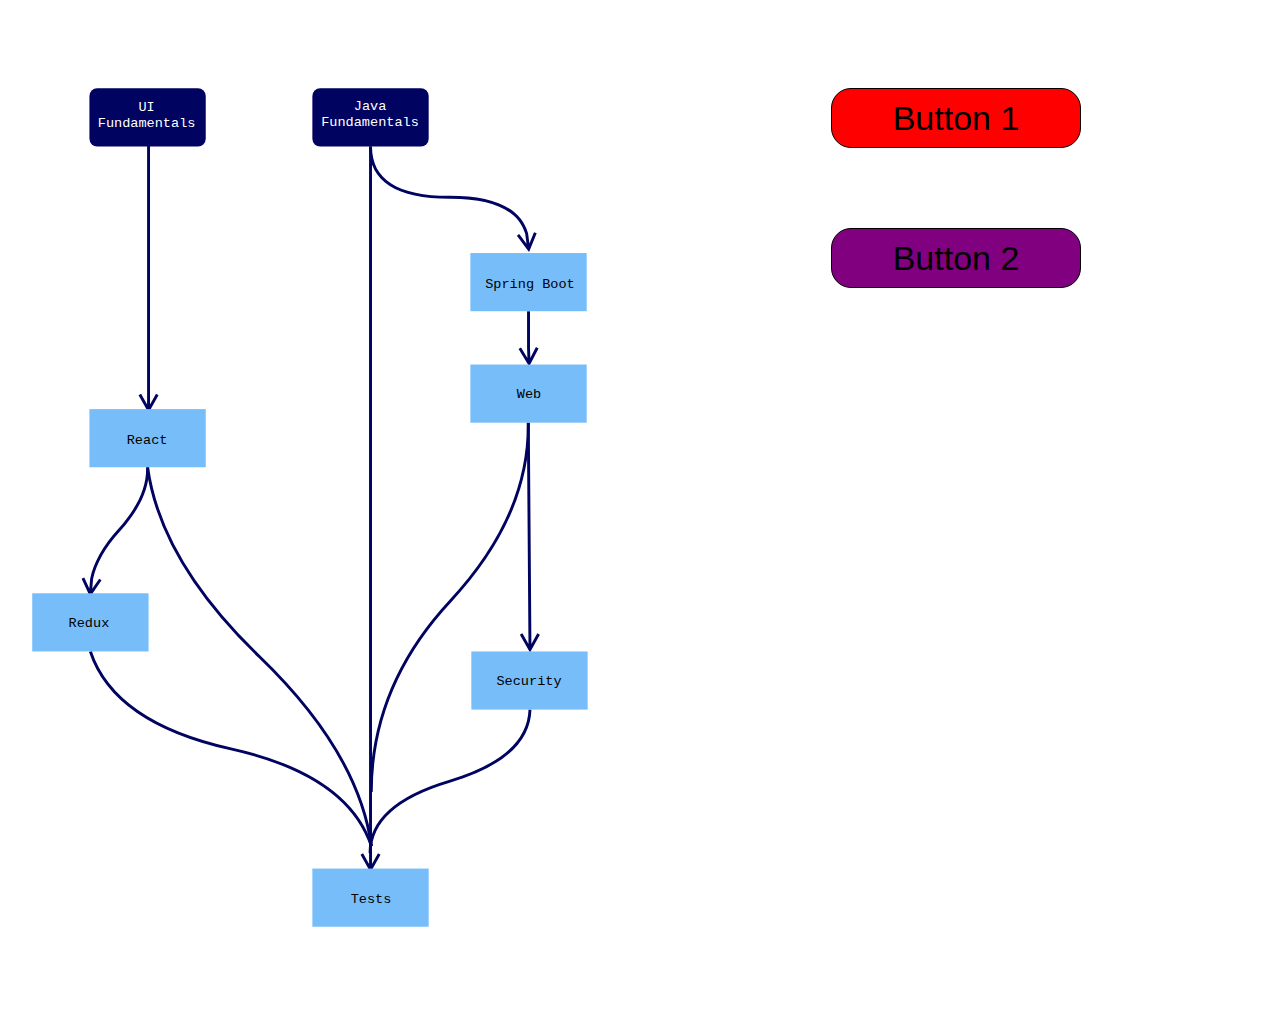
==== src/index.html @ f3fab20f "add js file" ====
<!DOCTYPE>
<html>
<head>
    <meta http-equiv="Content-Type" content="text/html; charset=iso-8859-2" />
    <title>Frontend Exercise 1</title>
    <link rel="stylesheet" href="style.css" type="text/css"/>
    <script type="text/javascript" src="script.js"> </script>
</head>
<body>
    <?xml version="1.0" encoding="UTF-8"?>
    <svg width="652px" height="999px" viewBox="0 0 652 999" version="1.1" xmlns="http://www.w3.org/2000/svg" xmlns:xlink="http://www.w3.org/1999/xlink">
        <title>Frontend 1</title>
        <g id="Page-1" stroke="none" stroke-width="1" fill="none" fill-rule="evenodd">
            <path id="Path-2" d="M375.5,127 C375.5,160.998261 401.893176,178 455.5,178 C501.700167,178 528.787218,190.623702 536.337891,216.070762 L536.560719,216.84581 L536.603576,217.058019 L537.888,227.122 L542.636878,215.416731 L545.416887,216.544361 L538.51671,233.555755 L537.514372,236.026875 L535.923057,233.887055 L524.968307,219.156357 L527.375604,217.366128 L534.913,227.5 L533.641,217.55 L533.461394,216.92302 C526.439469,193.282125 501.042002,181.244459 456.858427,181.003685 L455.5,181 C400.990756,181 373.061515,163.359904 372.508381,128.074651 L372.5,127 L375.5,127 Z" fill="#000360" fill-rule="nonzero"></path>
            <path id="Path" d="M538.5,297 L538.5,332.809163 L538.499,332.809 L538.49916,335.015634 L538.841,345.226 L544.661799,334.016013 L547.324276,335.39848 L538.8647,351.690674 L537.63584,354.05732 L536.251438,351.778166 L526.721093,336.08828 L529.285141,334.530827 L535.842,345.326 L535.5,335.065826 L535.5,297 L538.5,297 Z" fill="#000360" fill-rule="nonzero"></path>
            <path id="Path-3" d="M145.499231,457.951971 C146.179814,479.19627 136.185869,501.216826 115.61341,524.005146 C100.455282,540.795956 91.2244397,557.055057 87.8873403,572.770977 L87.759,573.384 L86.898,583.418 L94.0105189,572.980354 L96.4898428,574.669423 L86.1541172,589.840869 L84.6527229,592.044712 L83.5489753,589.617192 L75.9506831,572.90594 L78.6816429,571.664224 L83.909,583.163 L84.7789963,573.039342 L84.8030565,572.871344 C88.1305147,556.359069 97.6700407,539.404234 113.38659,521.994854 C133.279855,499.958884 142.959023,478.849872 142.517254,458.659575 L142.500769,458.048029 L145.499231,457.951971 Z" fill="#000360" fill-rule="nonzero"></path>
            <path id="Path-6" d="M146.5,126.5 L146.5,393.273 L152.692637,382.264608 L155.307363,383.735392 L146.307363,399.735392 L145,402.059593 L143.692637,399.735392 L134.692637,383.735392 L137.307363,382.264608 L143.5,393.273 L143.5,126.5 L146.5,126.5 Z" fill="#000360" fill-rule="nonzero"></path>
            <path id="Path-7" d="M538.261093,411.988836 L539.877704,630.000304 L539.953,640.26 L546.064612,629.204797 L548.690173,630.656152 L539.809061,646.722447 L538.518967,649.056279 L537.194406,646.741835 L528.076013,630.809011 L530.679761,629.318879 L536.953,640.281 L536.877786,630.022549 L535.261176,412.011081 L538.261093,411.988836 Z" fill="#000360" fill-rule="nonzero"></path>
            <path d="M538.5,708 C537.49696,741.051829 509.746201,765.718496 455.24772,782 C400.74924,798.281504 373.5,822.948171 373.5,856" id="Path-4" stroke="#000360" stroke-width="3"></path>
            <path id="Path-5" d="M375.5,127 L375.5,867.273 L381.692637,856.264608 L384.307363,857.735392 L375.307363,873.735392 L374,876.059593 L372.692637,873.735392 L363.692637,857.735392 L366.307363,856.264608 L372.5,867.273 L372.5,127 L375.5,127 Z" fill="#000360" fill-rule="nonzero"></path>
            <path d="M84.968254,648 C101.330611,697.053571 149.663945,730.553571 229.968254,748.5 C310.272563,766.446429 358.605897,799.946429 374.968254,849" id="Path-8" stroke="#000360" stroke-width="3"></path>
            <path d="M144,458 C152.902081,522.723958 191.402081,587.890625 259.5,653.5 C327.597919,719.109375 366.097919,784.276042 375,849" id="Path-9" stroke="#000360" stroke-width="3"></path>
            <path d="M536.750031,412 C537.581984,476.0759 510.793105,537.367204 456.383393,595.873913 C401.973681,654.380622 374.768825,720.089317 374.768825,793" id="Path-10" stroke="#000360" stroke-width="3"></path>
            <rect id="Rectangle" class="DarkBlueRectangle" fill="#000360" x="84" y="67" width="120" height="60" rx="8"></rect>
            <text id="UI-Fundamentals" fill="#FFFFFF" fill-rule="nonzero" font-family="Courier" font-size="14" font-weight="normal">
                <tspan x="134.598633" y="90">UI </tspan>
                <tspan x="92.5917969" y="107">Fundamentals</tspan>
            </text>
            <rect id="Rectangle" class="DarkBlueRectangle" fill="#000360" x="314" y="67" width="120" height="60" rx="8"></rect>
            <text id="Java-Fundamentals" fill="#FFFFFF" fill-rule="nonzero" font-family="Courier" font-size="14" font-weight="normal">
                <tspan x="356.697266" y="89">Java </tspan>
                <tspan x="323.091797" y="106">Fundamentals</tspan>
            </text>
            <rect id="Rectangle" class="LightBlueRectangle" fill="#76BDF9" x="477" y="237" width="120" height="60"></rect>
            <text id="Spring-Boot" font-family="Courier" font-size="14" font-weight="normal" fill="#000000">
                <tspan x="492.29248" y="273">Spring Boot</tspan>
            </text>
            <rect id="Rectangle" class="LightBlueRectangle" fill="#76BDF9" x="477" y="352" width="120" height="60"></rect>
            <text id="Web" font-family="Courier" font-size="14" font-weight="normal" fill="#000000">
                <tspan x="524.897949" y="387">Web</tspan>
            </text>
            <rect id="Rectangle" class="LightBlueRectangle" fill="#76BDF9" x="478" y="648" width="120" height="60"></rect>
            <text id="Security" font-family="Courier" font-size="14" font-weight="normal" fill="#000000">
                <tspan x="503.894531" y="683">Security</tspan>
            </text>
            <rect id="Rectangle" class="LightBlueRectangle" fill="#76BDF9" x="314" y="872" width="120" height="60"></rect>
            <text id="Tests" font-family="Courier" font-size="14" font-weight="normal" fill="#000000">
                <tspan x="353.496582" y="908">Tests</tspan>
            </text>
            <rect id="Rectangle" class="LightBlueRectangle" fill="#76BDF9" x="84" y="398" width="120" height="60"></rect>
            <text id="React" font-family="Courier" font-size="14" font-weight="normal" fill="#000000">
                <tspan x="122.496582" y="434">React</tspan>
            </text>
            <rect id="Rectangle" class="LightBlueRectangle" fill="#76BDF9" x="25" y="588" width="120" height="60"></rect>
            <text id="Redux" font-family="Courier" font-size="14" font-weight="normal" fill="#000000">
                <tspan x="62.496582" y="623">Redux</tspan>
            </text>
        </g>
    </svg>
    <div id="button-div">
        <button id="button-1" class="btn" onClick="changeLightBlueRectangle()">Button 1</button>
        <button id="button-2" class="btn" onClick="changeDarkBlueRectangle()">Button 2</button>
    </div>
</body>
</html>
---- src/style.css ----
body {
    display: flex;
    flex-flow: row wrap;
}

#button-div{
    width:50%;
}

svg{
    width:50%;
}

.btn{
    width: 250px;
    height: 60px;
    border-radius:20px;
    font-size:34px;
    border: 1px solid black;
    margin: 10px;
    margin-top:80px;
    display: block;
    margin-left:auto;
    margin-right:auto;
}

#button-1 {
    background-color: red;
}

#button-2 {
    background-color: purple;
}
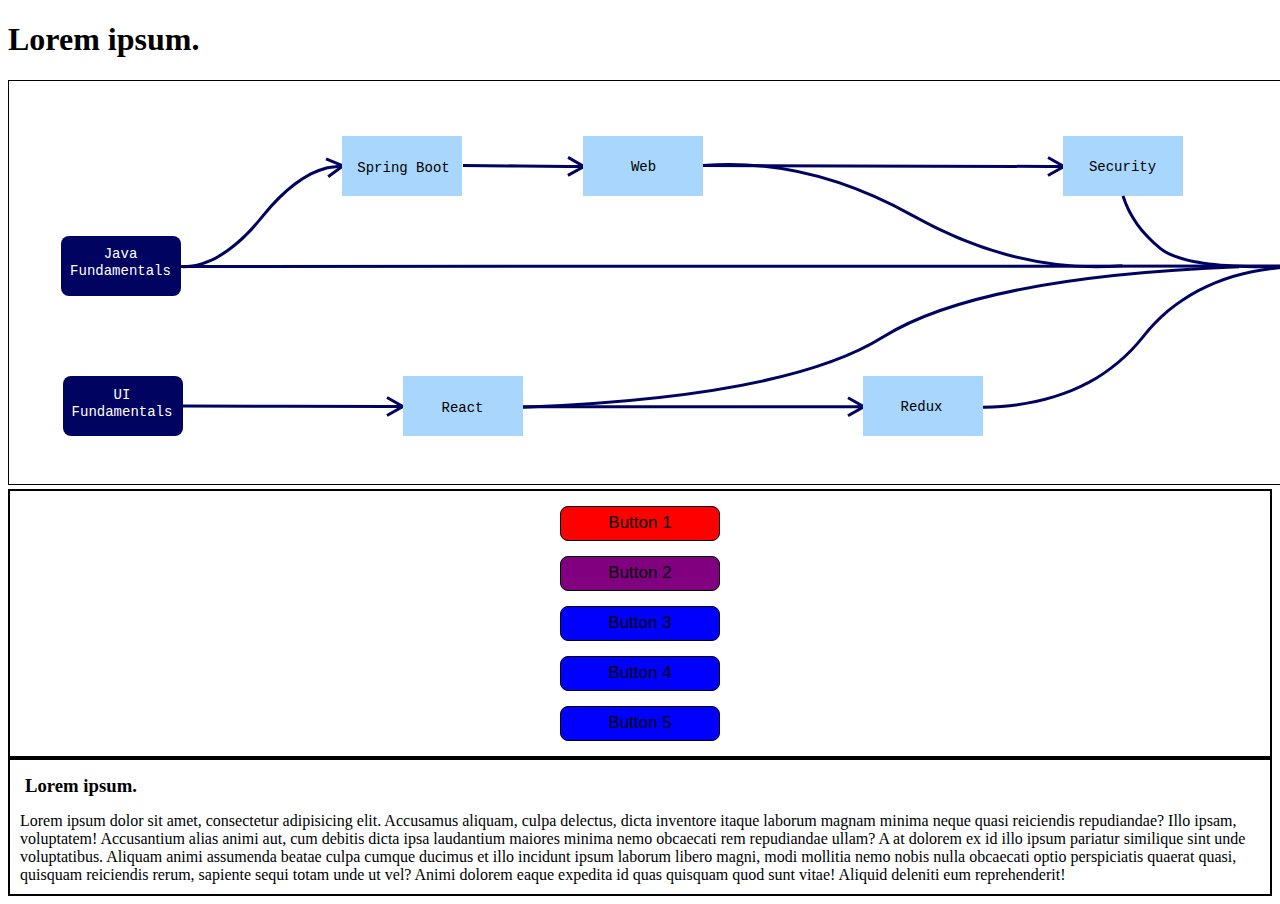
==== commit a184c54e: "horizontal-oriented SVD image and Bootstrap's grid" ====
--- a/src/index.html
+++ b/src/index.html
@@ -1,65 +1,115 @@
-<!DOCTYPE>
-<html>
+<!doctype html>
+<html lang="en">
 <head>
-    <meta http-equiv="Content-Type" content="text/html; charset=iso-8859-2" />
+    <meta charset="utf-8">
+    <meta name="viewport" content="width=device-width, initial-scale=1, shrink-to-fit=no">
+    <!-- Bootstrap CSS -->
+    <link rel="stylesheet" href="https://cdn.jsdelivr.net/npm/bootstrap@4.5.3/dist/css/bootstrap.min.css"
+          integrity="sha384-TX8t27EcRE3e/ihU7zmQxVncDAy5uIKz4rEkgIXeMed4M0jlfIDPvg6uqKI2xXr2" crossorigin="anonymous">
+    <!-- my CSS -->
+    <link rel="stylesheet" href="style.css" type="text/css"/>
     <title>Frontend Exercise 1</title>
-    <link rel="stylesheet" href="style.css" type="text/css"/>
-    <script type="text/javascript" src="script.js"> </script>
 </head>
 <body>
-    <?xml version="1.0" encoding="UTF-8"?>
-    <svg width="652px" height="999px" viewBox="0 0 652 999" version="1.1" xmlns="http://www.w3.org/2000/svg" xmlns:xlink="http://www.w3.org/1999/xlink">
-        <title>Frontend 1</title>
-        <g id="Page-1" stroke="none" stroke-width="1" fill="none" fill-rule="evenodd">
-            <path id="Path-2" d="M375.5,127 C375.5,160.998261 401.893176,178 455.5,178 C501.700167,178 528.787218,190.623702 536.337891,216.070762 L536.560719,216.84581 L536.603576,217.058019 L537.888,227.122 L542.636878,215.416731 L545.416887,216.544361 L538.51671,233.555755 L537.514372,236.026875 L535.923057,233.887055 L524.968307,219.156357 L527.375604,217.366128 L534.913,227.5 L533.641,217.55 L533.461394,216.92302 C526.439469,193.282125 501.042002,181.244459 456.858427,181.003685 L455.5,181 C400.990756,181 373.061515,163.359904 372.508381,128.074651 L372.5,127 L375.5,127 Z" fill="#000360" fill-rule="nonzero"></path>
-            <path id="Path" d="M538.5,297 L538.5,332.809163 L538.499,332.809 L538.49916,335.015634 L538.841,345.226 L544.661799,334.016013 L547.324276,335.39848 L538.8647,351.690674 L537.63584,354.05732 L536.251438,351.778166 L526.721093,336.08828 L529.285141,334.530827 L535.842,345.326 L535.5,335.065826 L535.5,297 L538.5,297 Z" fill="#000360" fill-rule="nonzero"></path>
-            <path id="Path-3" d="M145.499231,457.951971 C146.179814,479.19627 136.185869,501.216826 115.61341,524.005146 C100.455282,540.795956 91.2244397,557.055057 87.8873403,572.770977 L87.759,573.384 L86.898,583.418 L94.0105189,572.980354 L96.4898428,574.669423 L86.1541172,589.840869 L84.6527229,592.044712 L83.5489753,589.617192 L75.9506831,572.90594 L78.6816429,571.664224 L83.909,583.163 L84.7789963,573.039342 L84.8030565,572.871344 C88.1305147,556.359069 97.6700407,539.404234 113.38659,521.994854 C133.279855,499.958884 142.959023,478.849872 142.517254,458.659575 L142.500769,458.048029 L145.499231,457.951971 Z" fill="#000360" fill-rule="nonzero"></path>
-            <path id="Path-6" d="M146.5,126.5 L146.5,393.273 L152.692637,382.264608 L155.307363,383.735392 L146.307363,399.735392 L145,402.059593 L143.692637,399.735392 L134.692637,383.735392 L137.307363,382.264608 L143.5,393.273 L143.5,126.5 L146.5,126.5 Z" fill="#000360" fill-rule="nonzero"></path>
-            <path id="Path-7" d="M538.261093,411.988836 L539.877704,630.000304 L539.953,640.26 L546.064612,629.204797 L548.690173,630.656152 L539.809061,646.722447 L538.518967,649.056279 L537.194406,646.741835 L528.076013,630.809011 L530.679761,629.318879 L536.953,640.281 L536.877786,630.022549 L535.261176,412.011081 L538.261093,411.988836 Z" fill="#000360" fill-rule="nonzero"></path>
-            <path d="M538.5,708 C537.49696,741.051829 509.746201,765.718496 455.24772,782 C400.74924,798.281504 373.5,822.948171 373.5,856" id="Path-4" stroke="#000360" stroke-width="3"></path>
-            <path id="Path-5" d="M375.5,127 L375.5,867.273 L381.692637,856.264608 L384.307363,857.735392 L375.307363,873.735392 L374,876.059593 L372.692637,873.735392 L363.692637,857.735392 L366.307363,856.264608 L372.5,867.273 L372.5,127 L375.5,127 Z" fill="#000360" fill-rule="nonzero"></path>
-            <path d="M84.968254,648 C101.330611,697.053571 149.663945,730.553571 229.968254,748.5 C310.272563,766.446429 358.605897,799.946429 374.968254,849" id="Path-8" stroke="#000360" stroke-width="3"></path>
-            <path d="M144,458 C152.902081,522.723958 191.402081,587.890625 259.5,653.5 C327.597919,719.109375 366.097919,784.276042 375,849" id="Path-9" stroke="#000360" stroke-width="3"></path>
-            <path d="M536.750031,412 C537.581984,476.0759 510.793105,537.367204 456.383393,595.873913 C401.973681,654.380622 374.768825,720.089317 374.768825,793" id="Path-10" stroke="#000360" stroke-width="3"></path>
-            <rect id="Rectangle" class="DarkBlueRectangle" fill="#000360" x="84" y="67" width="120" height="60" rx="8"></rect>
-            <text id="UI-Fundamentals" fill="#FFFFFF" fill-rule="nonzero" font-family="Courier" font-size="14" font-weight="normal">
-                <tspan x="134.598633" y="90">UI </tspan>
-                <tspan x="92.5917969" y="107">Fundamentals</tspan>
+<?xml version="1.0" encoding="UTF-8"?>
+
+<div class="container">
+    <h1>Lorem ipsum.</h1>
+<div class="row" id="svg-image">
+<svg width="1466px" height="403px" viewBox="0 0 1466 403" version="1.1" xmlns="http://www.w3.org/2000/svg"
+     xmlns:xlink="http://www.w3.org/1999/xlink">
+    <title>Group</title>
+    <g id="Page-1" stroke="none" stroke-width="1" fill="none" fill-rule="evenodd">
+        <g id="Group" transform="translate(52.000000, 55.000000)">
+            <path id="Path"
+                  d="M1227.73083,119.698949 L1243.73481,128.691869 L1246.05959,129.998204 L1243.73597,131.306595 L1227.73995,140.313674 L1226.26801,137.699599 L1237.276,131.501 L1227.00154,131.506637 L681.828992,131.747863 L112.000664,132 L111.999336,129 L681.827665,128.747864 L1227.00021,128.506637 L1237.272,128.502 L1226.26121,122.314327 L1227.73083,119.698949 Z"
+                  fill="#000360" fill-rule="nonzero"></path>
+            <path id="Path-2"
+                  d="M787.735392,260.442637 L803.735392,269.442637 L806.059593,270.75 L803.735392,272.057363 L787.735392,281.057363 L786.264608,278.442637 L797.273,272.25 L462,272.25 L462,269.25 L797.273,269.25 L786.264608,263.057363 L787.735392,260.442637 Z"
+                  fill="#000360" fill-rule="nonzero"></path>
+            <path id="Path-8"
+                  d="M507.821779,20.074127 L523.746226,29.2071432 L526.059452,30.5338288 L523.724437,31.821779 L507.649995,40.6881378 L506.201051,38.0612459 L517.261,31.96 L507.003939,31.8750849 L459.062046,31.4755691 L401.9875,30.9999479 L402.0125,28.0000521 L459.087045,28.4756733 L507.028938,28.8751891 L517.287,28.961 L506.329258,22.6765067 L507.821779,20.074127 Z"
+                  fill="#000360" fill-rule="nonzero"></path>
+            <path id="Path-4"
+                  d="M265.595162,21.4904915 L282.564831,28.4926558 L285.02989,29.5098083 L282.880557,31.0882507 L268.084368,41.9543817 L266.308621,39.5363825 L276.488,32.06 L266.509,33.273 L265.963875,33.4085411 C245.51562,38.5762078 224.620582,54.2570719 203.320572,80.5087304 L202.668404,81.3156546 C175.646959,114.879491 149.03316,131.907683 122.794981,132.244891 L122,132.25 L122,129.25 C147.430166,129.25 173.5517,112.698147 200.331596,79.4343454 C222.231777,52.2317262 243.851957,35.8999383 265.235242,30.4983598 L265.883148,30.3380213 L266.055302,30.3068016 L276.126,29.081 L264.450865,24.263682 L265.595162,21.4904915 Z"
+                  fill="#000360" fill-rule="nonzero"></path>
+            <path id="Path-5"
+                  d="M987.764078,20.1530527 L1003.73902,29.1974623 L1006.05958,30.5112766 L1003.73175,31.8121788 L987.706815,40.7676998 L986.2433,38.1488978 L997.27,31.986 L987.001317,31.9583428 L641.995833,30.9999942 L642.004167,28.0000058 L987.00965,28.9583544 L997.278,28.987 L986.286037,22.7636837 L987.764078,20.1530527 Z"
+                  fill="#000360" fill-rule="nonzero"></path>
+            <path id="Path-11"
+                  d="M326.758962,260.160096 L342.738372,269.196602 L345.059583,270.509268 L342.732402,271.811322 L326.711896,280.774769 L325.247086,278.156691 L336.271,271.988 L326.001083,271.96576 L224.778164,271.734657 L121.996575,271.499996 L122.003425,268.500004 L224.785014,268.734665 L326.007932,268.965768 L336.277,268.989 L325.282212,262.771458 L326.758962,260.160096 Z"
+                  fill="#000360" fill-rule="nonzero"></path>
+            <rect id="Rectangle" fill="#000360" x="2" y="240" width="120" height="60" rx="8"></rect>
+            <text id="UI-Fundamentals" fill="#FFFFFF" fill-rule="nonzero" font-family="Courier" font-size="14"
+                  font-weight="normal">
+                <tspan x="52.5986328" y="263">UI</tspan>
+                <tspan x="10.5917969" y="280">Fundamentals</tspan>
             </text>
-            <rect id="Rectangle" class="DarkBlueRectangle" fill="#000360" x="314" y="67" width="120" height="60" rx="8"></rect>
-            <text id="Java-Fundamentals" fill="#FFFFFF" fill-rule="nonzero" font-family="Courier" font-size="14" font-weight="normal">
-                <tspan x="356.697266" y="89">Java </tspan>
-                <tspan x="323.091797" y="106">Fundamentals</tspan>
+            <rect id="Rectangle" fill="#000360" x="0" y="100" width="120" height="60" rx="8"></rect>
+            <text id="Java-Fundamentals" fill="#FFFFFF" fill-rule="nonzero" font-family="Courier" font-size="14"
+                  font-weight="normal">
+                <tspan x="42.6972656" y="122">Java</tspan>
+                <tspan x="9.09179688" y="139">Fundamentals</tspan>
             </text>
-            <rect id="Rectangle" class="LightBlueRectangle" fill="#76BDF9" x="477" y="237" width="120" height="60"></rect>
+            <rect id="Rectangle" fill="#A9D6FC" x="281" y="0" width="120" height="60"></rect>
             <text id="Spring-Boot" font-family="Courier" font-size="14" font-weight="normal" fill="#000000">
-                <tspan x="492.29248" y="273">Spring Boot</tspan>
+                <tspan x="296.29248" y="36">Spring Boot</tspan>
             </text>
-            <rect id="Rectangle" class="LightBlueRectangle" fill="#76BDF9" x="477" y="352" width="120" height="60"></rect>
+            <rect id="Rectangle" fill="#A9D6FC" x="522" y="0" width="120" height="60"></rect>
             <text id="Web" font-family="Courier" font-size="14" font-weight="normal" fill="#000000">
-                <tspan x="524.897949" y="387">Web</tspan>
+                <tspan x="569.897949" y="35">Web</tspan>
             </text>
-            <rect id="Rectangle" class="LightBlueRectangle" fill="#76BDF9" x="478" y="648" width="120" height="60"></rect>
+            <rect id="Rectangle" fill="#A9D6FC" x="1002" y="0" width="120" height="60"></rect>
             <text id="Security" font-family="Courier" font-size="14" font-weight="normal" fill="#000000">
-                <tspan x="503.894531" y="683">Security</tspan>
+                <tspan x="1027.89453" y="35">Security</tspan>
             </text>
-            <rect id="Rectangle" class="LightBlueRectangle" fill="#76BDF9" x="314" y="872" width="120" height="60"></rect>
+            <rect id="Rectangle" fill="#A9D6FC" x="1242" y="100" width="120" height="60"></rect>
             <text id="Tests" font-family="Courier" font-size="14" font-weight="normal" fill="#000000">
-                <tspan x="353.496582" y="908">Tests</tspan>
+                <tspan x="1281.49658" y="136">Tests</tspan>
             </text>
-            <rect id="Rectangle" class="LightBlueRectangle" fill="#76BDF9" x="84" y="398" width="120" height="60"></rect>
+            <rect id="Rectangle" fill="#A9D6FC" x="342" y="240" width="120" height="60"></rect>
             <text id="React" font-family="Courier" font-size="14" font-weight="normal" fill="#000000">
-                <tspan x="122.496582" y="434">React</tspan>
+                <tspan x="380.496582" y="276">React</tspan>
             </text>
-            <rect id="Rectangle" class="LightBlueRectangle" fill="#76BDF9" x="25" y="588" width="120" height="60"></rect>
+            <rect id="Rectangle" fill="#A9D6FC" x="802" y="240" width="120" height="60"></rect>
             <text id="Redux" font-family="Courier" font-size="14" font-weight="normal" fill="#000000">
-                <tspan x="62.496582" y="623">Redux</tspan>
+                <tspan x="839.496582" y="275">Redux</tspan>
             </text>
+            <path id="Path-6"
+                  d="M1227.3339,120.772394 L1243.68162,129.124161 L1246.05633,130.337361 L1243.78638,131.736789 L1228.15979,141.37057 L1226.58543,138.816867 L1237.338,132.187 L1227.17524,132.595163 C1164.58065,136.629376 1116.6173,159.697713 1083.17464,201.807862 C1046.9122,247.468588 993.858879,271.100869 924.142593,272.707839 L922.024878,272.749794 L921.975122,269.750206 C991.881285,268.590625 1044.78742,245.320193 1080.82536,199.942138 C1114.4797,157.565468 1162.60183,134.158862 1225.11978,129.727935 L1227.01867,129.599473 L1237.218,129.19 L1225.96905,123.443945 L1227.3339,120.772394 Z"
+                  fill="#000360" fill-rule="nonzero"></path>
+            <path id="Path-7"
+                  d="M1063.42978,59.5464374 C1069.65173,79.1601302 1081.90765,96.3829794 1100.23095,111.232199 C1116.9868,124.811167 1158.66087,130.767773 1224.99992,128.879146 L1227.01775,128.819513 L1237.22,128.431 L1225.98324,122.661786 L1227.35345,119.99298 L1243.68438,128.377539 L1246.05665,129.595502 L1243.78389,130.990371 L1228.138,140.592772 L1226.56877,138.035914 L1237.334,131.428 L1227.12076,131.817724 C1158.8761,133.908011 1116.03316,127.899774 1098.34212,113.562934 C1079.82824,98.5592644 1067.31342,81.1194418 1060.82976,61.2600006 L1060.57022,60.4535626 L1063.42978,59.5464374 Z"
+                  fill="#000360" fill-rule="nonzero"></path>
+            <path d="M642,29.5 C711.832382,23.8333333 781.749049,40.5416667 851.75,79.625 C921.750951,118.708333 991.667618,135.416667 1061.5,129.75"
+                  id="Path-9" stroke="#000360" stroke-width="3"></path>
+            <path d="M462,271.25 C638.333333,264.416667 758.333333,241.012725 822,201.038175 C885.666667,161.063625 1004.37365,137.659683 1178.12095,130.82635"
+                  id="Path-10" stroke="#000360" stroke-width="3"></path>
         </g>
-    </svg>
-    <div id="button-div">
+    </g>
+</svg>
+</div>
+<div class="row">
+    <div id="buttons" class="col-3">
         <button id="button-1" class="btn" onClick="changeLightBlueRectangle()">Button 1</button>
         <button id="button-2" class="btn" onClick="changeDarkBlueRectangle()">Button 2</button>
+        <button class="btn">Button 3</button>
+        <button class="btn">Button 4</button>
+        <button class="btn">Button 5</button>
     </div>
+    <div id="description" class="col-9" >
+        <h3>Lorem ipsum.</h3>
+        <p>Lorem ipsum dolor sit amet, consectetur adipisicing elit. Accusamus aliquam, culpa delectus, dicta inventore itaque laborum magnam minima neque quasi reiciendis repudiandae? Illo ipsam, voluptatem! Accusantium alias animi aut, cum debitis dicta ipsa laudantium maiores minima nemo obcaecati rem repudiandae ullam? A at dolorem ex id illo ipsum pariatur similique sint unde voluptatibus. Aliquam animi assumenda beatae culpa cumque ducimus et illo incidunt ipsum laborum libero magni, modi mollitia nemo nobis nulla obcaecati optio perspiciatis quaerat quasi, quisquam reiciendis rerum, sapiente sequi totam unde ut vel? Animi dolorem eaque expedita id quas quisquam quod sunt vitae! Aliquid deleniti eum reprehenderit!</p>
+    </div>
+</div>
+</div>
+<!--    javascript-->
+<script src="https://code.jquery.com/jquery-3.5.1.slim.min.js"
+        integrity="sha384-DfXdz2htPH0lsSSs5nCTpuj/zy4C+OGpamoFVy38MVBnE+IbbVYUew+OrCXaRkfj"
+        crossorigin="anonymous"></script>
+<script src="https://cdn.jsdelivr.net/npm/bootstrap@4.5.3/dist/js/bootstrap.bundle.min.js"
+        integrity="sha384-ho+j7jyWK8fNQe+A12Hb8AhRq26LrZ/JpcUGGOn+Y7RsweNrtN/tE3MoK7ZeZDyx"
+        crossorigin="anonymous"></script>
+<script type="text/javascript" src="script.js"></script>
 </body>
 </html>
--- a/src/style.css
+++ b/src/style.css
@@ -1,27 +1,37 @@
 body {
-    display: flex;
-    flex-flow: row wrap;
-}
 
-#button-div{
-    width:50%;
 }
 
 svg{
-    width:50%;
+    border: 1px solid black;
+}
+#buttons{
+    border: 2px solid black;
+    padding-bottom:15px;
+}
+
+#description{
+    border: 2px solid black;
+}
+
+#description h3{
+    margin: 15px;
+}
+#description p{
+    margin: 10px;
 }
 
 .btn{
-    width: 250px;
-    height: 60px;
-    border-radius:20px;
-    font-size:34px;
+    width: 160px;
+    height: 35px;
+    border-radius:8px;
+    font-size:17px;
     border: 1px solid black;
-    margin: 10px;
-    margin-top:80px;
+    margin-top:15px;
     display: block;
     margin-left:auto;
     margin-right:auto;
+    background-color: blue;
 }
 
 #button-1 {
@@ -30,4 +40,5 @@
 
 #button-2 {
     background-color: purple;
-}+}
+
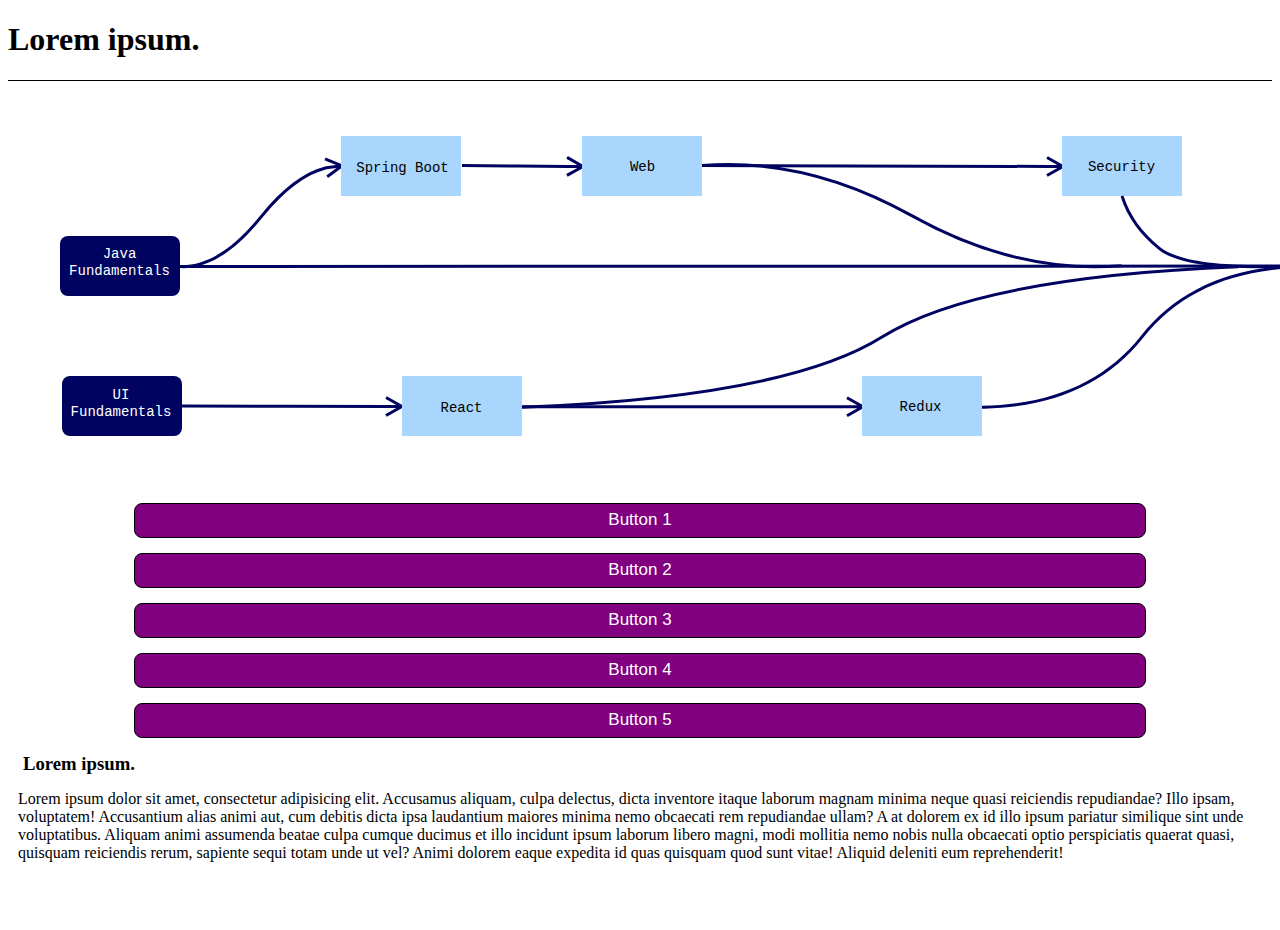
==== commit 1df389ab: "responsible html and css" ====
--- a/src/index.html
+++ b/src/index.html
@@ -13,95 +13,181 @@
 <body>
 <?xml version="1.0" encoding="UTF-8"?>
 
-<div class="container">
-    <h1>Lorem ipsum.</h1>
-<div class="row" id="svg-image">
-<svg width="1466px" height="403px" viewBox="0 0 1466 403" version="1.1" xmlns="http://www.w3.org/2000/svg"
-     xmlns:xlink="http://www.w3.org/1999/xlink">
-    <title>Group</title>
-    <g id="Page-1" stroke="none" stroke-width="1" fill="none" fill-rule="evenodd">
-        <g id="Group" transform="translate(52.000000, 55.000000)">
-            <path id="Path"
-                  d="M1227.73083,119.698949 L1243.73481,128.691869 L1246.05959,129.998204 L1243.73597,131.306595 L1227.73995,140.313674 L1226.26801,137.699599 L1237.276,131.501 L1227.00154,131.506637 L681.828992,131.747863 L112.000664,132 L111.999336,129 L681.827665,128.747864 L1227.00021,128.506637 L1237.272,128.502 L1226.26121,122.314327 L1227.73083,119.698949 Z"
-                  fill="#000360" fill-rule="nonzero"></path>
-            <path id="Path-2"
-                  d="M787.735392,260.442637 L803.735392,269.442637 L806.059593,270.75 L803.735392,272.057363 L787.735392,281.057363 L786.264608,278.442637 L797.273,272.25 L462,272.25 L462,269.25 L797.273,269.25 L786.264608,263.057363 L787.735392,260.442637 Z"
-                  fill="#000360" fill-rule="nonzero"></path>
-            <path id="Path-8"
-                  d="M507.821779,20.074127 L523.746226,29.2071432 L526.059452,30.5338288 L523.724437,31.821779 L507.649995,40.6881378 L506.201051,38.0612459 L517.261,31.96 L507.003939,31.8750849 L459.062046,31.4755691 L401.9875,30.9999479 L402.0125,28.0000521 L459.087045,28.4756733 L507.028938,28.8751891 L517.287,28.961 L506.329258,22.6765067 L507.821779,20.074127 Z"
-                  fill="#000360" fill-rule="nonzero"></path>
-            <path id="Path-4"
-                  d="M265.595162,21.4904915 L282.564831,28.4926558 L285.02989,29.5098083 L282.880557,31.0882507 L268.084368,41.9543817 L266.308621,39.5363825 L276.488,32.06 L266.509,33.273 L265.963875,33.4085411 C245.51562,38.5762078 224.620582,54.2570719 203.320572,80.5087304 L202.668404,81.3156546 C175.646959,114.879491 149.03316,131.907683 122.794981,132.244891 L122,132.25 L122,129.25 C147.430166,129.25 173.5517,112.698147 200.331596,79.4343454 C222.231777,52.2317262 243.851957,35.8999383 265.235242,30.4983598 L265.883148,30.3380213 L266.055302,30.3068016 L276.126,29.081 L264.450865,24.263682 L265.595162,21.4904915 Z"
-                  fill="#000360" fill-rule="nonzero"></path>
-            <path id="Path-5"
-                  d="M987.764078,20.1530527 L1003.73902,29.1974623 L1006.05958,30.5112766 L1003.73175,31.8121788 L987.706815,40.7676998 L986.2433,38.1488978 L997.27,31.986 L987.001317,31.9583428 L641.995833,30.9999942 L642.004167,28.0000058 L987.00965,28.9583544 L997.278,28.987 L986.286037,22.7636837 L987.764078,20.1530527 Z"
-                  fill="#000360" fill-rule="nonzero"></path>
-            <path id="Path-11"
-                  d="M326.758962,260.160096 L342.738372,269.196602 L345.059583,270.509268 L342.732402,271.811322 L326.711896,280.774769 L325.247086,278.156691 L336.271,271.988 L326.001083,271.96576 L224.778164,271.734657 L121.996575,271.499996 L122.003425,268.500004 L224.785014,268.734665 L326.007932,268.965768 L336.277,268.989 L325.282212,262.771458 L326.758962,260.160096 Z"
-                  fill="#000360" fill-rule="nonzero"></path>
-            <rect id="Rectangle" fill="#000360" x="2" y="240" width="120" height="60" rx="8"></rect>
-            <text id="UI-Fundamentals" fill="#FFFFFF" fill-rule="nonzero" font-family="Courier" font-size="14"
-                  font-weight="normal">
-                <tspan x="52.5986328" y="263">UI</tspan>
-                <tspan x="10.5917969" y="280">Fundamentals</tspan>
-            </text>
-            <rect id="Rectangle" fill="#000360" x="0" y="100" width="120" height="60" rx="8"></rect>
-            <text id="Java-Fundamentals" fill="#FFFFFF" fill-rule="nonzero" font-family="Courier" font-size="14"
-                  font-weight="normal">
-                <tspan x="42.6972656" y="122">Java</tspan>
-                <tspan x="9.09179688" y="139">Fundamentals</tspan>
-            </text>
-            <rect id="Rectangle" fill="#A9D6FC" x="281" y="0" width="120" height="60"></rect>
-            <text id="Spring-Boot" font-family="Courier" font-size="14" font-weight="normal" fill="#000000">
-                <tspan x="296.29248" y="36">Spring Boot</tspan>
-            </text>
-            <rect id="Rectangle" fill="#A9D6FC" x="522" y="0" width="120" height="60"></rect>
-            <text id="Web" font-family="Courier" font-size="14" font-weight="normal" fill="#000000">
-                <tspan x="569.897949" y="35">Web</tspan>
-            </text>
-            <rect id="Rectangle" fill="#A9D6FC" x="1002" y="0" width="120" height="60"></rect>
-            <text id="Security" font-family="Courier" font-size="14" font-weight="normal" fill="#000000">
-                <tspan x="1027.89453" y="35">Security</tspan>
-            </text>
-            <rect id="Rectangle" fill="#A9D6FC" x="1242" y="100" width="120" height="60"></rect>
-            <text id="Tests" font-family="Courier" font-size="14" font-weight="normal" fill="#000000">
-                <tspan x="1281.49658" y="136">Tests</tspan>
-            </text>
-            <rect id="Rectangle" fill="#A9D6FC" x="342" y="240" width="120" height="60"></rect>
-            <text id="React" font-family="Courier" font-size="14" font-weight="normal" fill="#000000">
-                <tspan x="380.496582" y="276">React</tspan>
-            </text>
-            <rect id="Rectangle" fill="#A9D6FC" x="802" y="240" width="120" height="60"></rect>
-            <text id="Redux" font-family="Courier" font-size="14" font-weight="normal" fill="#000000">
-                <tspan x="839.496582" y="275">Redux</tspan>
-            </text>
-            <path id="Path-6"
-                  d="M1227.3339,120.772394 L1243.68162,129.124161 L1246.05633,130.337361 L1243.78638,131.736789 L1228.15979,141.37057 L1226.58543,138.816867 L1237.338,132.187 L1227.17524,132.595163 C1164.58065,136.629376 1116.6173,159.697713 1083.17464,201.807862 C1046.9122,247.468588 993.858879,271.100869 924.142593,272.707839 L922.024878,272.749794 L921.975122,269.750206 C991.881285,268.590625 1044.78742,245.320193 1080.82536,199.942138 C1114.4797,157.565468 1162.60183,134.158862 1225.11978,129.727935 L1227.01867,129.599473 L1237.218,129.19 L1225.96905,123.443945 L1227.3339,120.772394 Z"
-                  fill="#000360" fill-rule="nonzero"></path>
-            <path id="Path-7"
-                  d="M1063.42978,59.5464374 C1069.65173,79.1601302 1081.90765,96.3829794 1100.23095,111.232199 C1116.9868,124.811167 1158.66087,130.767773 1224.99992,128.879146 L1227.01775,128.819513 L1237.22,128.431 L1225.98324,122.661786 L1227.35345,119.99298 L1243.68438,128.377539 L1246.05665,129.595502 L1243.78389,130.990371 L1228.138,140.592772 L1226.56877,138.035914 L1237.334,131.428 L1227.12076,131.817724 C1158.8761,133.908011 1116.03316,127.899774 1098.34212,113.562934 C1079.82824,98.5592644 1067.31342,81.1194418 1060.82976,61.2600006 L1060.57022,60.4535626 L1063.42978,59.5464374 Z"
-                  fill="#000360" fill-rule="nonzero"></path>
-            <path d="M642,29.5 C711.832382,23.8333333 781.749049,40.5416667 851.75,79.625 C921.750951,118.708333 991.667618,135.416667 1061.5,129.75"
-                  id="Path-9" stroke="#000360" stroke-width="3"></path>
-            <path d="M462,271.25 C638.333333,264.416667 758.333333,241.012725 822,201.038175 C885.666667,161.063625 1004.37365,137.659683 1178.12095,130.82635"
-                  id="Path-10" stroke="#000360" stroke-width="3"></path>
-        </g>
-    </g>
-</svg>
-</div>
-<div class="row">
-    <div id="buttons" class="col-3">
-        <button id="button-1" class="btn" onClick="changeLightBlueRectangle()">Button 1</button>
-        <button id="button-2" class="btn" onClick="changeDarkBlueRectangle()">Button 2</button>
-        <button class="btn">Button 3</button>
-        <button class="btn">Button 4</button>
-        <button class="btn">Button 5</button>
+<div class="container-xl">
+    <header><h1>Lorem ipsum.</h1></header>
+    <div class="row" id="svg-image">
+        <svg width="1466px" height="403px" viewBox="0 0 1466 403" version="1.1" xmlns="http://www.w3.org/2000/svg"
+             xmlns:xlink="http://www.w3.org/1999/xlink">
+            <title>Group</title>
+            <g id="Page-1" stroke="none" stroke-width="1" fill="none" fill-rule="evenodd">
+                <g id="Group" transform="translate(52.000000, 55.000000)">
+                    <path id="Path"
+                          d="M1227.73083,119.698949 L1243.73481,128.691869 L1246.05959,129.998204 L1243.73597,131.306595 L1227.73995,140.313674 L1226.26801,137.699599 L1237.276,131.501 L1227.00154,131.506637 L681.828992,131.747863 L112.000664,132 L111.999336,129 L681.827665,128.747864 L1227.00021,128.506637 L1237.272,128.502 L1226.26121,122.314327 L1227.73083,119.698949 Z"
+                          fill="#000360" fill-rule="nonzero"></path>
+                    <path id="Path-2"
+                          d="M787.735392,260.442637 L803.735392,269.442637 L806.059593,270.75 L803.735392,272.057363 L787.735392,281.057363 L786.264608,278.442637 L797.273,272.25 L462,272.25 L462,269.25 L797.273,269.25 L786.264608,263.057363 L787.735392,260.442637 Z"
+                          fill="#000360" fill-rule="nonzero"></path>
+                    <path id="Path-8"
+                          d="M507.821779,20.074127 L523.746226,29.2071432 L526.059452,30.5338288 L523.724437,31.821779 L507.649995,40.6881378 L506.201051,38.0612459 L517.261,31.96 L507.003939,31.8750849 L459.062046,31.4755691 L401.9875,30.9999479 L402.0125,28.0000521 L459.087045,28.4756733 L507.028938,28.8751891 L517.287,28.961 L506.329258,22.6765067 L507.821779,20.074127 Z"
+                          fill="#000360" fill-rule="nonzero"></path>
+                    <path id="Path-4"
+                          d="M265.595162,21.4904915 L282.564831,28.4926558 L285.02989,29.5098083 L282.880557,31.0882507 L268.084368,41.9543817 L266.308621,39.5363825 L276.488,32.06 L266.509,33.273 L265.963875,33.4085411 C245.51562,38.5762078 224.620582,54.2570719 203.320572,80.5087304 L202.668404,81.3156546 C175.646959,114.879491 149.03316,131.907683 122.794981,132.244891 L122,132.25 L122,129.25 C147.430166,129.25 173.5517,112.698147 200.331596,79.4343454 C222.231777,52.2317262 243.851957,35.8999383 265.235242,30.4983598 L265.883148,30.3380213 L266.055302,30.3068016 L276.126,29.081 L264.450865,24.263682 L265.595162,21.4904915 Z"
+                          fill="#000360" fill-rule="nonzero"></path>
+                    <path id="Path-5"
+                          d="M987.764078,20.1530527 L1003.73902,29.1974623 L1006.05958,30.5112766 L1003.73175,31.8121788 L987.706815,40.7676998 L986.2433,38.1488978 L997.27,31.986 L987.001317,31.9583428 L641.995833,30.9999942 L642.004167,28.0000058 L987.00965,28.9583544 L997.278,28.987 L986.286037,22.7636837 L987.764078,20.1530527 Z"
+                          fill="#000360" fill-rule="nonzero"></path>
+                    <path id="Path-11"
+                          d="M326.758962,260.160096 L342.738372,269.196602 L345.059583,270.509268 L342.732402,271.811322 L326.711896,280.774769 L325.247086,278.156691 L336.271,271.988 L326.001083,271.96576 L224.778164,271.734657 L121.996575,271.499996 L122.003425,268.500004 L224.785014,268.734665 L326.007932,268.965768 L336.277,268.989 L325.282212,262.771458 L326.758962,260.160096 Z"
+                          fill="#000360" fill-rule="nonzero"></path>
+                    <rect id="Rectangle" fill="#000360" x="2" y="240" width="120" height="60" rx="8"></rect>
+                    <text id="UI-Fundamentals" fill="#FFFFFF" fill-rule="nonzero" font-family="Courier" font-size="14"
+                          font-weight="normal">
+                        <tspan x="52.5986328" y="263">UI</tspan>
+                        <tspan x="10.5917969" y="280">Fundamentals</tspan>
+                    </text>
+                    <rect id="Rectangle" fill="#000360" x="0" y="100" width="120" height="60" rx="8"></rect>
+                    <text id="Java-Fundamentals" fill="#FFFFFF" fill-rule="nonzero" font-family="Courier" font-size="14"
+                          font-weight="normal">
+                        <tspan x="42.6972656" y="122">Java</tspan>
+                        <tspan x="9.09179688" y="139">Fundamentals</tspan>
+                    </text>
+                    <rect id="Rectangle" fill="#A9D6FC" x="281" y="0" width="120" height="60"></rect>
+                    <text id="Spring-Boot" font-family="Courier" font-size="14" font-weight="normal" fill="#000000">
+                        <tspan x="296.29248" y="36">Spring Boot</tspan>
+                    </text>
+                    <rect id="Rectangle" fill="#A9D6FC" x="522" y="0" width="120" height="60"></rect>
+                    <text id="Web" font-family="Courier" font-size="14" font-weight="normal" fill="#000000">
+                        <tspan x="569.897949" y="35">Web</tspan>
+                    </text>
+                    <rect id="Rectangle" fill="#A9D6FC" x="1002" y="0" width="120" height="60"></rect>
+                    <text id="Security" font-family="Courier" font-size="14" font-weight="normal" fill="#000000">
+                        <tspan x="1027.89453" y="35">Security</tspan>
+                    </text>
+                    <rect id="Rectangle" fill="#A9D6FC" x="1242" y="100" width="120" height="60"></rect>
+                    <text id="Tests" font-family="Courier" font-size="14" font-weight="normal" fill="#000000">
+                        <tspan x="1281.49658" y="136">Tests</tspan>
+                    </text>
+                    <rect id="Rectangle" fill="#A9D6FC" x="342" y="240" width="120" height="60"></rect>
+                    <text id="React" font-family="Courier" font-size="14" font-weight="normal" fill="#000000">
+                        <tspan x="380.496582" y="276">React</tspan>
+                    </text>
+                    <rect id="Rectangle" fill="#A9D6FC" x="802" y="240" width="120" height="60"></rect>
+                    <text id="Redux" font-family="Courier" font-size="14" font-weight="normal" fill="#000000">
+                        <tspan x="839.496582" y="275">Redux</tspan>
+                    </text>
+                    <path id="Path-6"
+                          d="M1227.3339,120.772394 L1243.68162,129.124161 L1246.05633,130.337361 L1243.78638,131.736789 L1228.15979,141.37057 L1226.58543,138.816867 L1237.338,132.187 L1227.17524,132.595163 C1164.58065,136.629376 1116.6173,159.697713 1083.17464,201.807862 C1046.9122,247.468588 993.858879,271.100869 924.142593,272.707839 L922.024878,272.749794 L921.975122,269.750206 C991.881285,268.590625 1044.78742,245.320193 1080.82536,199.942138 C1114.4797,157.565468 1162.60183,134.158862 1225.11978,129.727935 L1227.01867,129.599473 L1237.218,129.19 L1225.96905,123.443945 L1227.3339,120.772394 Z"
+                          fill="#000360" fill-rule="nonzero"></path>
+                    <path id="Path-7"
+                          d="M1063.42978,59.5464374 C1069.65173,79.1601302 1081.90765,96.3829794 1100.23095,111.232199 C1116.9868,124.811167 1158.66087,130.767773 1224.99992,128.879146 L1227.01775,128.819513 L1237.22,128.431 L1225.98324,122.661786 L1227.35345,119.99298 L1243.68438,128.377539 L1246.05665,129.595502 L1243.78389,130.990371 L1228.138,140.592772 L1226.56877,138.035914 L1237.334,131.428 L1227.12076,131.817724 C1158.8761,133.908011 1116.03316,127.899774 1098.34212,113.562934 C1079.82824,98.5592644 1067.31342,81.1194418 1060.82976,61.2600006 L1060.57022,60.4535626 L1063.42978,59.5464374 Z"
+                          fill="#000360" fill-rule="nonzero"></path>
+                    <path d="M642,29.5 C711.832382,23.8333333 781.749049,40.5416667 851.75,79.625 C921.750951,118.708333 991.667618,135.416667 1061.5,129.75"
+                          id="Path-9" stroke="#000360" stroke-width="3"></path>
+                    <path d="M462,271.25 C638.333333,264.416667 758.333333,241.012725 822,201.038175 C885.666667,161.063625 1004.37365,137.659683 1178.12095,130.82635"
+                          id="Path-10" stroke="#000360" stroke-width="3"></path>
+                </g>
+            </g>
+        </svg>
     </div>
-    <div id="description" class="col-9" >
-        <h3>Lorem ipsum.</h3>
-        <p>Lorem ipsum dolor sit amet, consectetur adipisicing elit. Accusamus aliquam, culpa delectus, dicta inventore itaque laborum magnam minima neque quasi reiciendis repudiandae? Illo ipsam, voluptatem! Accusantium alias animi aut, cum debitis dicta ipsa laudantium maiores minima nemo obcaecati rem repudiandae ullam? A at dolorem ex id illo ipsum pariatur similique sint unde voluptatibus. Aliquam animi assumenda beatae culpa cumque ducimus et illo incidunt ipsum laborum libero magni, modi mollitia nemo nobis nulla obcaecati optio perspiciatis quaerat quasi, quisquam reiciendis rerum, sapiente sequi totam unde ut vel? Animi dolorem eaque expedita id quas quisquam quod sunt vitae! Aliquid deleniti eum reprehenderit!</p>
+    <div class="wide-screen row">
+        <div class="col-3 ">
+            <button class="button">Button 1</button>
+            <button class="button">Button 2</button>
+            <button class="button">Button 3</button>
+            <button class="button">Button 4</button>
+            <button class="button">Button 5</button>
+        </div>
+        <div id="description" class="col-9">
+            <h3>Lorem ipsum.</h3>
+            <p>Lorem ipsum dolor sit amet, consectetur adipisicing elit. Accusamus aliquam, culpa delectus, dicta
+                inventore itaque laborum magnam minima neque quasi reiciendis repudiandae? Illo ipsam, voluptatem!
+                Accusantium alias animi aut, cum debitis dicta ipsa laudantium maiores minima nemo obcaecati rem
+                repudiandae ullam? A at dolorem ex id illo ipsum pariatur similique sint unde voluptatibus. Aliquam
+                animi assumenda beatae culpa cumque ducimus et illo incidunt ipsum laborum libero magni, modi mollitia
+                nemo nobis nulla obcaecati optio perspiciatis quaerat quasi, quisquam reiciendis rerum, sapiente sequi
+                totam unde ut vel? Animi dolorem eaque expedita id quas quisquam quod sunt vitae! Aliquid deleniti eum
+                reprehenderit!</p>
+        </div>
     </div>
-</div>
+    <div class="narrow-screen col">
+        <div id="accordion">
+            <div class="card">
+                <div class="card-header">
+                    <a class="collapsed" data-toggle="collapse" data-target="#collapseOne" aria-expanded="false">
+                        <h5 class="mb-0">Button 1</h5>
+                    </a>
+                </div>
+                <div id="collapseOne" class="collapse" data-parent="#accordion">
+                    <div class="card-body">
+                        Tekst 1 Lorem ipsum dolor sit amet, consectetur adipisicing elit. Blanditiis dolorem et
+                        excepturi illo ullam? Ad animi aperiam asperiores beatae consequuntur culpa dignissimos
+                        doloremque eos eveniet expedita fuga ipsum minus molestiae mollitia non nostrum officia quas
+                        quos reiciendis, reprehenderit saepe velit!
+                    </div>
+                </div>
+            </div>
+            <div class="card">
+                <div class="card-header">
+                    <a class="collapsed" data-toggle="collapse" data-target="#collapseTwo" aria-expanded="false">
+                        <h5 class="mb-0">Button 2</h5>
+                    </a>
+                </div>
+                <div id="collapseTwo" class="collapse" data-parent="#accordion">
+                    <div class="card-body">
+                        Tekst 2 Lorem ipsum dolor sit amet, consectetur adipisicing elit. Facilis laboriosam nemo odio
+                        soluta velit. Ab, accusamus accusantium asperiores at harum itaque laboriosam libero
+                        reprehenderit temporibus totam? Expedita explicabo facere facilis, inventore nobis nostrum,
+                        praesentium rem, sed tempora velit vero voluptas.
+                    </div>
+                </div>
+            </div>
+            <div class="card">
+                <div class="card-header">
+                    <a class="collapsed" data-toggle="collapse" data-target="#collapseThree" aria-expanded="false">
+                        <h5 class="mb-0">Button 3</h5>
+                    </a>
+                </div>
+                <div id="collapseThree" class="collapse" data-parent="#accordion">
+                    <div class="card-body">
+                        Tekst 3 Lorem ipsum dolor sit amet, consectetur adipisicing elit. At cum cupiditate debitis id
+                        in officiis quasi repellendus similique vero voluptatibus. Accusamus accusantium aut autem,
+                        distinctio enim hic laboriosam natus perspiciatis placeat qui repellendus tempora vel. Amet est
+                        ipsam iure quae!
+                    </div>
+                </div>
+            </div>
+            <div class="card">
+                <div class="card-header">
+                    <a class="collapsed" data-toggle="collapse" data-target="#collapseFour" aria-expanded="false">
+                        <h5 class="mb-0">Button 4</h5>
+                    </a>
+                </div>
+                <div id="collapseFour" class="collapse" data-parent="#accordion">
+                    <div class="card-body">
+                        Tekst 4 Lorem ipsum dolor sit amet, consectetur adipisicing elit. Adipisci animi asperiores, aut
+                        consectetur deserunt ea, est illo, necessitatibus nemo odit pariatur quas quis ratione sapiente
+                        similique soluta vel. Aut consequuntur dolorum enim ex excepturi illum impedit minima natus
+                        nostrum suscipit.
+                    </div>
+                </div>
+            </div>
+            <div class="card">
+                <div class="card-header">
+                    <a class="collapsed" data-toggle="collapse" data-target="#collapseFive" aria-expanded="false">
+                        <h5 class="mb-0">Button 5</h5>
+                    </a>
+                </div>
+                <div id="collapseFive" class="collapse" data-parent="#accordion">
+                    <div class="card-body">
+                        Tekst 5 Lorem ipsum dolor sit amet, consectetur adipisicing elit. Accusantium alias aliquid
+                        aspernatur assumenda at cum debitis deserunt dolor ducimus id illo ipsa ipsum iure labore
+                        laboriosam magnam mollitia nam nisi nulla obcaecati odio, officiis praesentium quaerat, quasi
+                        quibusdam quo voluptas?
+                    </div>
+                </div>
+            </div>
+        </div>
+    </div>
 </div>
 <!--    javascript-->
 <script src="https://code.jquery.com/jquery-3.5.1.slim.min.js"
--- a/src/style.css
+++ b/src/style.css
@@ -1,28 +1,11 @@
-body {
-
+body{
+padding-bottom:50px;
 }
-
-svg{
-    border: 1px solid black;
+header{
+    border-bottom: 1px solid black;
 }
-#buttons{
-    border: 2px solid black;
-    padding-bottom:15px;
-}
-
-#description{
-    border: 2px solid black;
-}
-
-#description h3{
-    margin: 15px;
-}
-#description p{
-    margin: 10px;
-}
-
-.btn{
-    width: 160px;
+.button{
+    width: 80%;
     height: 35px;
     border-radius:8px;
     font-size:17px;
@@ -31,14 +14,41 @@
     display: block;
     margin-left:auto;
     margin-right:auto;
-    background-color: blue;
+    background-color: purple;
+    color:white;
+}
+#description h3{
+    margin: 15px;
+}
+#description p{
+    margin: 10px;
 }
 
-#button-1 {
-    background-color: red;
+.narrow-screen{
+        display:none;
+}
+.card{
+    border-radius:8px !important;
+    margin-top:20px;
+}
+.card-header{
+    background-color: purple;
+    border-radius:8px !important;
+}
+.card-header h5{
+    text-align: center;
+    color: white;
+    font-size:30px;
 }
 
-#button-2 {
-    background-color: purple;
-}
-
+@media (max-width: 767.98px) {
+    #svg-image {
+        display:none;
+    }
+    .wide-screen {
+        display:none;
+    }
+    .narrow-screen{
+        display:block;
+    }
+}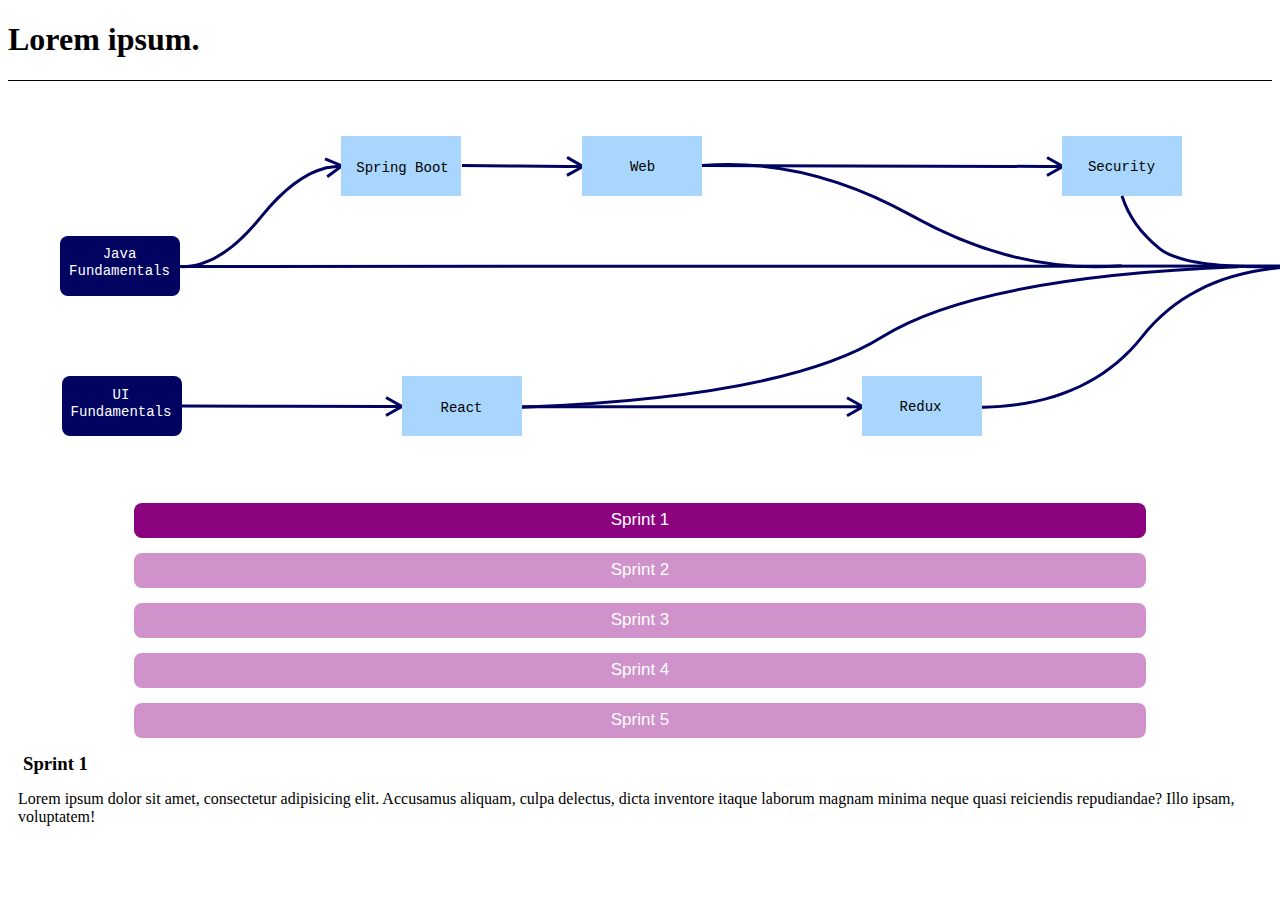
==== commit 84bee35c: "add sprint's descriptions by js" ====
--- a/src/index.html
+++ b/src/index.html
@@ -91,22 +91,14 @@
     </div>
     <div class="wide-screen row">
         <div class="col-3 ">
-            <button class="button">Button 1</button>
-            <button class="button">Button 2</button>
-            <button class="button">Button 3</button>
-            <button class="button">Button 4</button>
-            <button class="button">Button 5</button>
+            <button class="button" onClick="changeSprint(1)">Sprint 1</button>
+            <button class="button" onClick="changeSprint(2)">Sprint 2</button>
+            <button class="button" onClick="changeSprint(3)">Sprint 3</button>
+            <button class="button" onClick="changeSprint(4)">Sprint 4</button>
+            <button class="button" onClick="changeSprint(5)">Sprint 5</button>
         </div>
         <div id="description" class="col-9">
-            <h3>Lorem ipsum.</h3>
-            <p>Lorem ipsum dolor sit amet, consectetur adipisicing elit. Accusamus aliquam, culpa delectus, dicta
-                inventore itaque laborum magnam minima neque quasi reiciendis repudiandae? Illo ipsam, voluptatem!
-                Accusantium alias animi aut, cum debitis dicta ipsa laudantium maiores minima nemo obcaecati rem
-                repudiandae ullam? A at dolorem ex id illo ipsum pariatur similique sint unde voluptatibus. Aliquam
-                animi assumenda beatae culpa cumque ducimus et illo incidunt ipsum laborum libero magni, modi mollitia
-                nemo nobis nulla obcaecati optio perspiciatis quaerat quasi, quisquam reiciendis rerum, sapiente sequi
-                totam unde ut vel? Animi dolorem eaque expedita id quas quisquam quod sunt vitae! Aliquid deleniti eum
-                reprehenderit!</p>
+
         </div>
     </div>
     <div class="narrow-screen col">
@@ -114,7 +106,7 @@
             <div class="card">
                 <div class="card-header">
                     <a class="collapsed" data-toggle="collapse" data-target="#collapseOne" aria-expanded="false">
-                        <h5 class="mb-0">Button 1</h5>
+                        <h5 class="mb-0">Sprint 1</h5>
                     </a>
                 </div>
                 <div id="collapseOne" class="collapse" data-parent="#accordion">
@@ -129,7 +121,7 @@
             <div class="card">
                 <div class="card-header">
                     <a class="collapsed" data-toggle="collapse" data-target="#collapseTwo" aria-expanded="false">
-                        <h5 class="mb-0">Button 2</h5>
+                        <h5 class="mb-0">Sprint 2</h5>
                     </a>
                 </div>
                 <div id="collapseTwo" class="collapse" data-parent="#accordion">
@@ -144,7 +136,7 @@
             <div class="card">
                 <div class="card-header">
                     <a class="collapsed" data-toggle="collapse" data-target="#collapseThree" aria-expanded="false">
-                        <h5 class="mb-0">Button 3</h5>
+                        <h5 class="mb-0">Sprint 3</h5>
                     </a>
                 </div>
                 <div id="collapseThree" class="collapse" data-parent="#accordion">
@@ -159,7 +151,7 @@
             <div class="card">
                 <div class="card-header">
                     <a class="collapsed" data-toggle="collapse" data-target="#collapseFour" aria-expanded="false">
-                        <h5 class="mb-0">Button 4</h5>
+                        <h5 class="mb-0">Sprint 4</h5>
                     </a>
                 </div>
                 <div id="collapseFour" class="collapse" data-parent="#accordion">
@@ -174,7 +166,7 @@
             <div class="card">
                 <div class="card-header">
                     <a class="collapsed" data-toggle="collapse" data-target="#collapseFive" aria-expanded="false">
-                        <h5 class="mb-0">Button 5</h5>
+                        <h5 class="mb-0">Sprint 5</h5>
                     </a>
                 </div>
                 <div id="collapseFive" class="collapse" data-parent="#accordion">
--- a/src/style.css
+++ b/src/style.css
@@ -1,25 +1,29 @@
 body{
 padding-bottom:50px;
 }
+
 header{
     border-bottom: 1px solid black;
 }
+
 .button{
     width: 80%;
     height: 35px;
     border-radius:8px;
     font-size:17px;
-    border: 1px solid black;
+    border: 0px;
     margin-top:15px;
     display: block;
     margin-left:auto;
     margin-right:auto;
-    background-color: purple;
+    background-color: #D092CB;
     color:white;
 }
+
 #description h3{
     margin: 15px;
 }
+
 #description p{
     margin: 10px;
 }
@@ -27,19 +31,27 @@
 .narrow-screen{
         display:none;
 }
+
 .card{
     border-radius:8px !important;
     margin-top:20px;
 }
+
 .card-header{
-    background-color: purple;
+    background-color: #8C037F;
     border-radius:8px !important;
 }
+
 .card-header h5{
     text-align: center;
     color: white;
     font-size:30px;
+    text-decoration: none;
 }
+.card-header a{
+    text-decoration: none;
+}
+
 
 @media (max-width: 767.98px) {
     #svg-image {
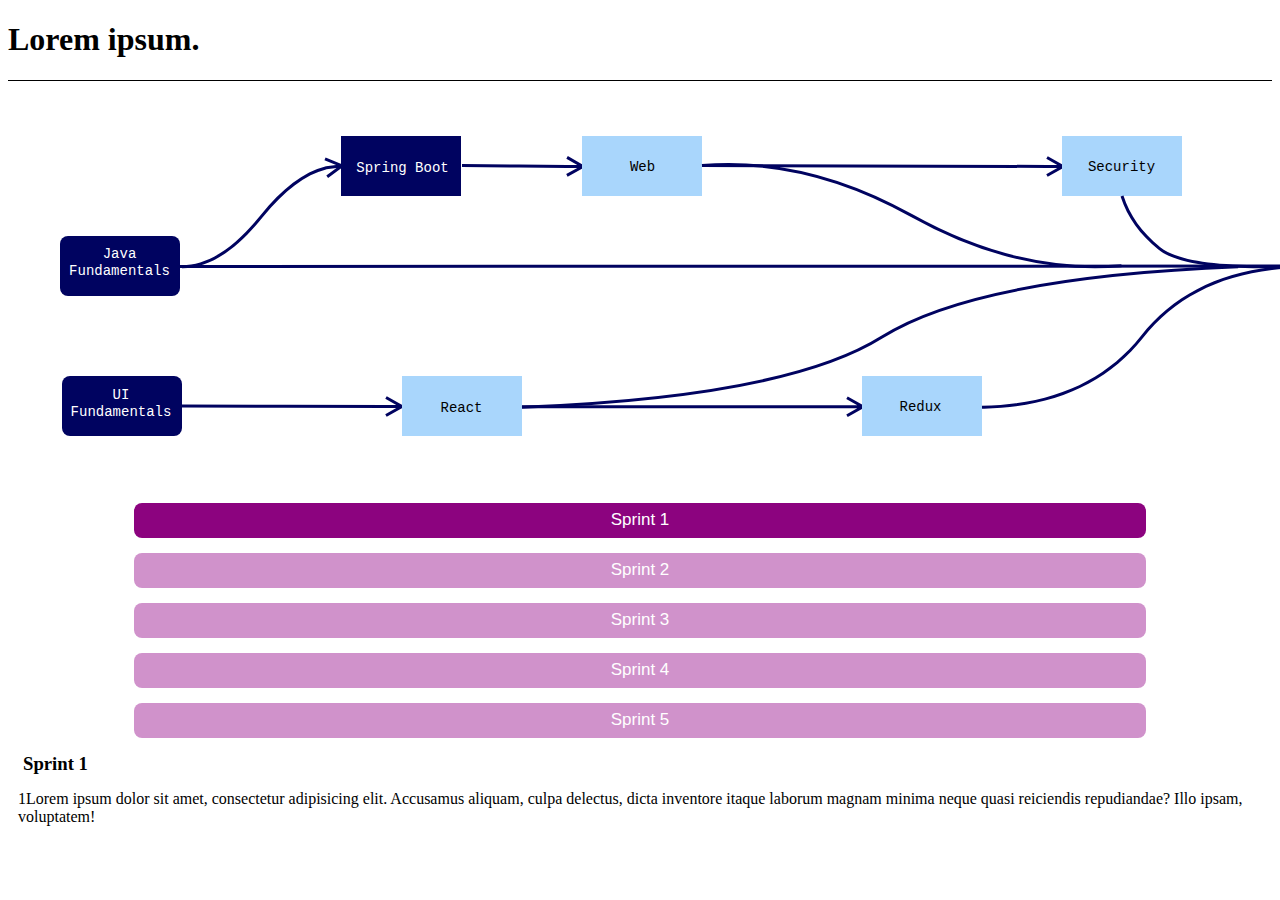
==== commit 2e6e5357: "load content from js" ====
--- a/src/index.html
+++ b/src/index.html
@@ -91,11 +91,11 @@
     </div>
     <div class="wide-screen row">
         <div class="col-3 ">
-            <button class="button" onClick="changeSprint(1)">Sprint 1</button>
-            <button class="button" onClick="changeSprint(2)">Sprint 2</button>
-            <button class="button" onClick="changeSprint(3)">Sprint 3</button>
-            <button class="button" onClick="changeSprint(4)">Sprint 4</button>
-            <button class="button" onClick="changeSprint(5)">Sprint 5</button>
+            <button class="button" onClick="changeSprint(1)"></button>
+            <button class="button" onClick="changeSprint(2)"></button>
+            <button class="button" onClick="changeSprint(3)"></button>
+            <button class="button" onClick="changeSprint(4)"></button>
+            <button class="button" onClick="changeSprint(5)"></button>
         </div>
         <div id="description" class="col-9">
 
@@ -105,76 +105,56 @@
         <div id="accordion">
             <div class="card">
                 <div class="card-header">
-                    <a class="collapsed" data-toggle="collapse" data-target="#collapseOne" aria-expanded="false">
-                        <h5 class="mb-0">Sprint 1</h5>
+                    <a class="collapsed" data-toggle="collapse" data-target="#collapse1" aria-expanded="false">
+                        <h5 class="mb-0"></h5>
                     </a>
                 </div>
-                <div id="collapseOne" class="collapse" data-parent="#accordion">
+                <div id="collapse1" class="collapse" data-parent="#accordion">
                     <div class="card-body">
-                        Tekst 1 Lorem ipsum dolor sit amet, consectetur adipisicing elit. Blanditiis dolorem et
-                        excepturi illo ullam? Ad animi aperiam asperiores beatae consequuntur culpa dignissimos
-                        doloremque eos eveniet expedita fuga ipsum minus molestiae mollitia non nostrum officia quas
-                        quos reiciendis, reprehenderit saepe velit!
                     </div>
                 </div>
             </div>
             <div class="card">
                 <div class="card-header">
-                    <a class="collapsed" data-toggle="collapse" data-target="#collapseTwo" aria-expanded="false">
-                        <h5 class="mb-0">Sprint 2</h5>
+                    <a class="collapsed" data-toggle="collapse" data-target="#collapse2" aria-expanded="false">
+                        <h5 class="mb-0"></h5>
                     </a>
                 </div>
-                <div id="collapseTwo" class="collapse" data-parent="#accordion">
+                <div id="collapse2" class="collapse" data-parent="#accordion">
                     <div class="card-body">
-                        Tekst 2 Lorem ipsum dolor sit amet, consectetur adipisicing elit. Facilis laboriosam nemo odio
-                        soluta velit. Ab, accusamus accusantium asperiores at harum itaque laboriosam libero
-                        reprehenderit temporibus totam? Expedita explicabo facere facilis, inventore nobis nostrum,
-                        praesentium rem, sed tempora velit vero voluptas.
                     </div>
                 </div>
             </div>
             <div class="card">
                 <div class="card-header">
-                    <a class="collapsed" data-toggle="collapse" data-target="#collapseThree" aria-expanded="false">
-                        <h5 class="mb-0">Sprint 3</h5>
+                    <a class="collapsed" data-toggle="collapse" data-target="#collapse3" aria-expanded="false">
+                        <h5 class="mb-0"></h5>
                     </a>
                 </div>
-                <div id="collapseThree" class="collapse" data-parent="#accordion">
+                <div id="collapse3" class="collapse" data-parent="#accordion">
                     <div class="card-body">
-                        Tekst 3 Lorem ipsum dolor sit amet, consectetur adipisicing elit. At cum cupiditate debitis id
-                        in officiis quasi repellendus similique vero voluptatibus. Accusamus accusantium aut autem,
-                        distinctio enim hic laboriosam natus perspiciatis placeat qui repellendus tempora vel. Amet est
-                        ipsam iure quae!
                     </div>
                 </div>
             </div>
             <div class="card">
                 <div class="card-header">
-                    <a class="collapsed" data-toggle="collapse" data-target="#collapseFour" aria-expanded="false">
-                        <h5 class="mb-0">Sprint 4</h5>
+                    <a class="collapsed" data-toggle="collapse" data-target="#collapse4" aria-expanded="false">
+                        <h5 class="mb-0"></h5>
                     </a>
                 </div>
-                <div id="collapseFour" class="collapse" data-parent="#accordion">
+                <div id="collapse4" class="collapse" data-parent="#accordion">
                     <div class="card-body">
-                        Tekst 4 Lorem ipsum dolor sit amet, consectetur adipisicing elit. Adipisci animi asperiores, aut
-                        consectetur deserunt ea, est illo, necessitatibus nemo odit pariatur quas quis ratione sapiente
-                        similique soluta vel. Aut consequuntur dolorum enim ex excepturi illum impedit minima natus
-                        nostrum suscipit.
                     </div>
                 </div>
             </div>
             <div class="card">
                 <div class="card-header">
-                    <a class="collapsed" data-toggle="collapse" data-target="#collapseFive" aria-expanded="false">
-                        <h5 class="mb-0">Sprint 5</h5>
+                    <a class="collapsed" data-toggle="collapse" data-target="#collapse5" aria-expanded="false">
+                        <h5 class="mb-0"></h5>
                     </a>
                 </div>
-                <div id="collapseFive" class="collapse" data-parent="#accordion">
+                <div id="collapse5" class="collapse" data-parent="#accordion">
                     <div class="card-body">
-                        Tekst 5 Lorem ipsum dolor sit amet, consectetur adipisicing elit. Accusantium alias aliquid
-                        aspernatur assumenda at cum debitis deserunt dolor ducimus id illo ipsa ipsum iure labore
-                        laboriosam magnam mollitia nam nisi nulla obcaecati odio, officiis praesentium quaerat, quasi
-                        quibusdam quo voluptas?
                     </div>
                 </div>
             </div>
